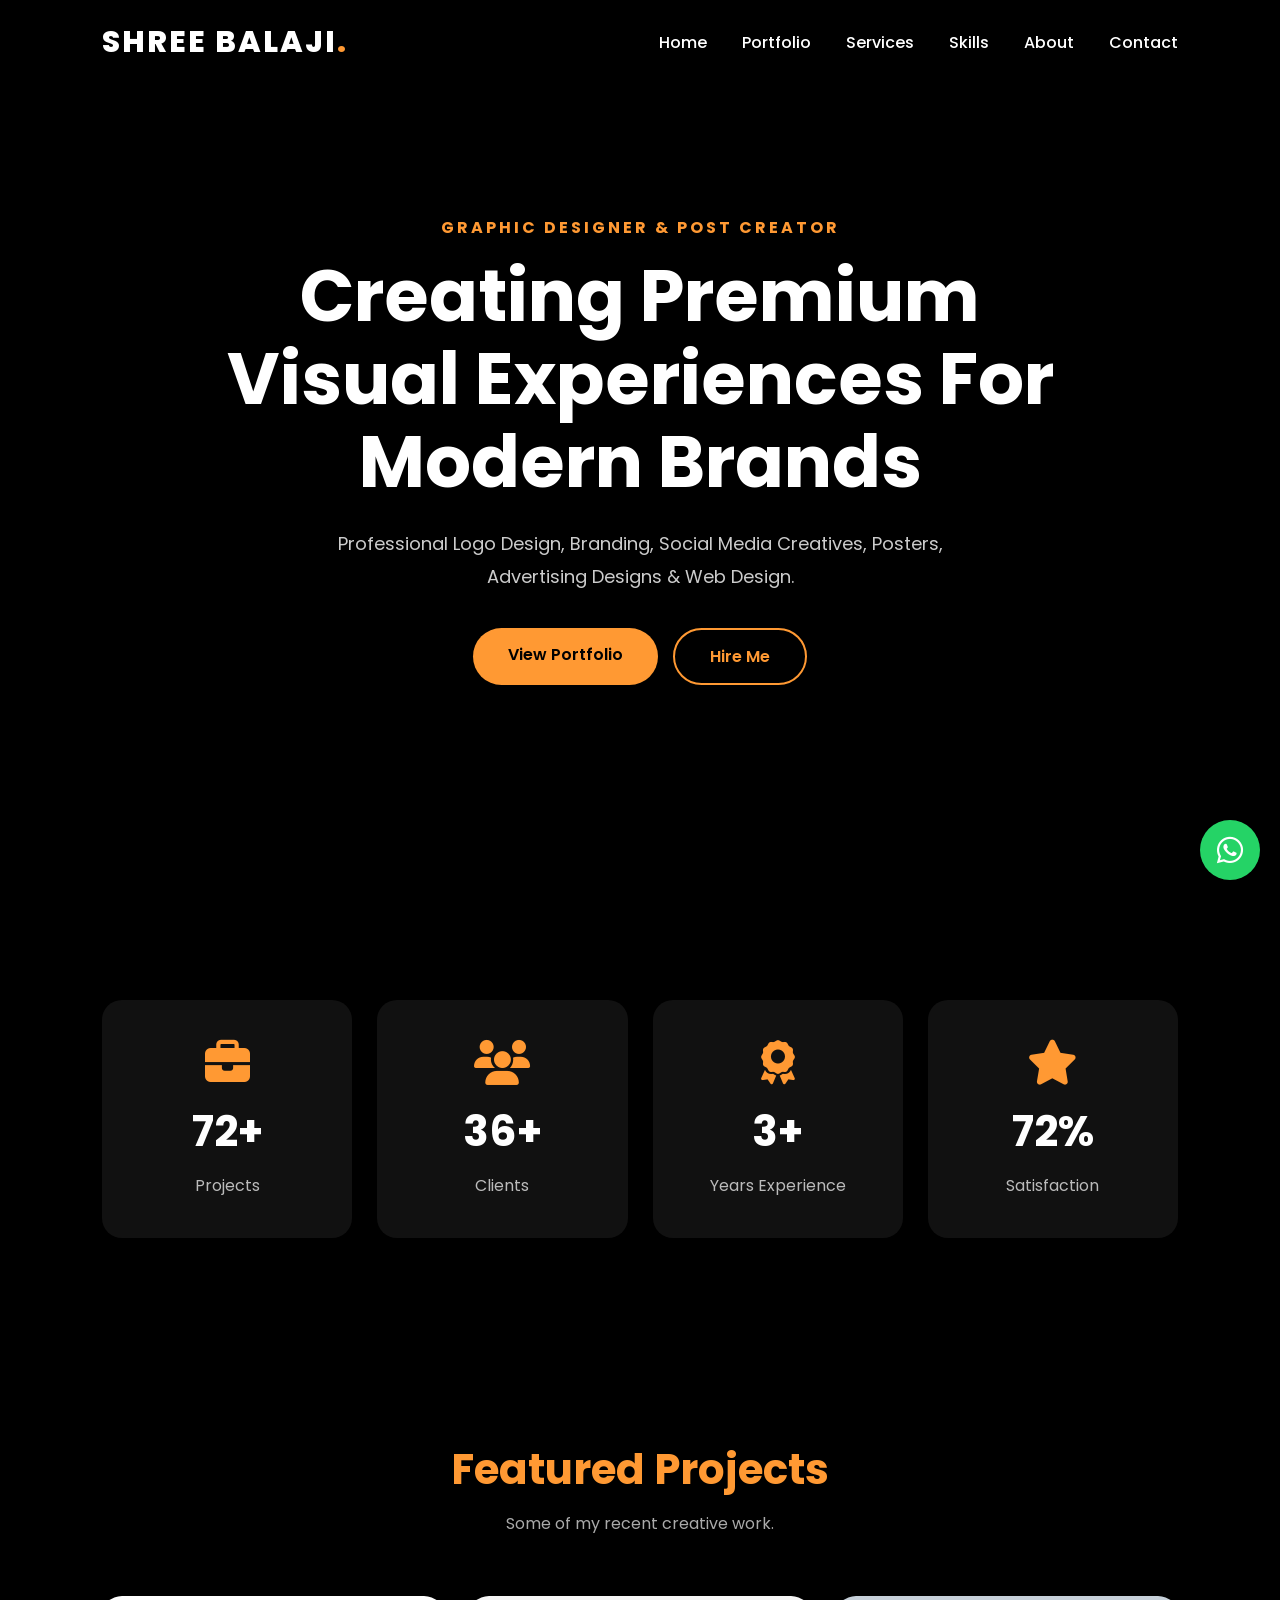
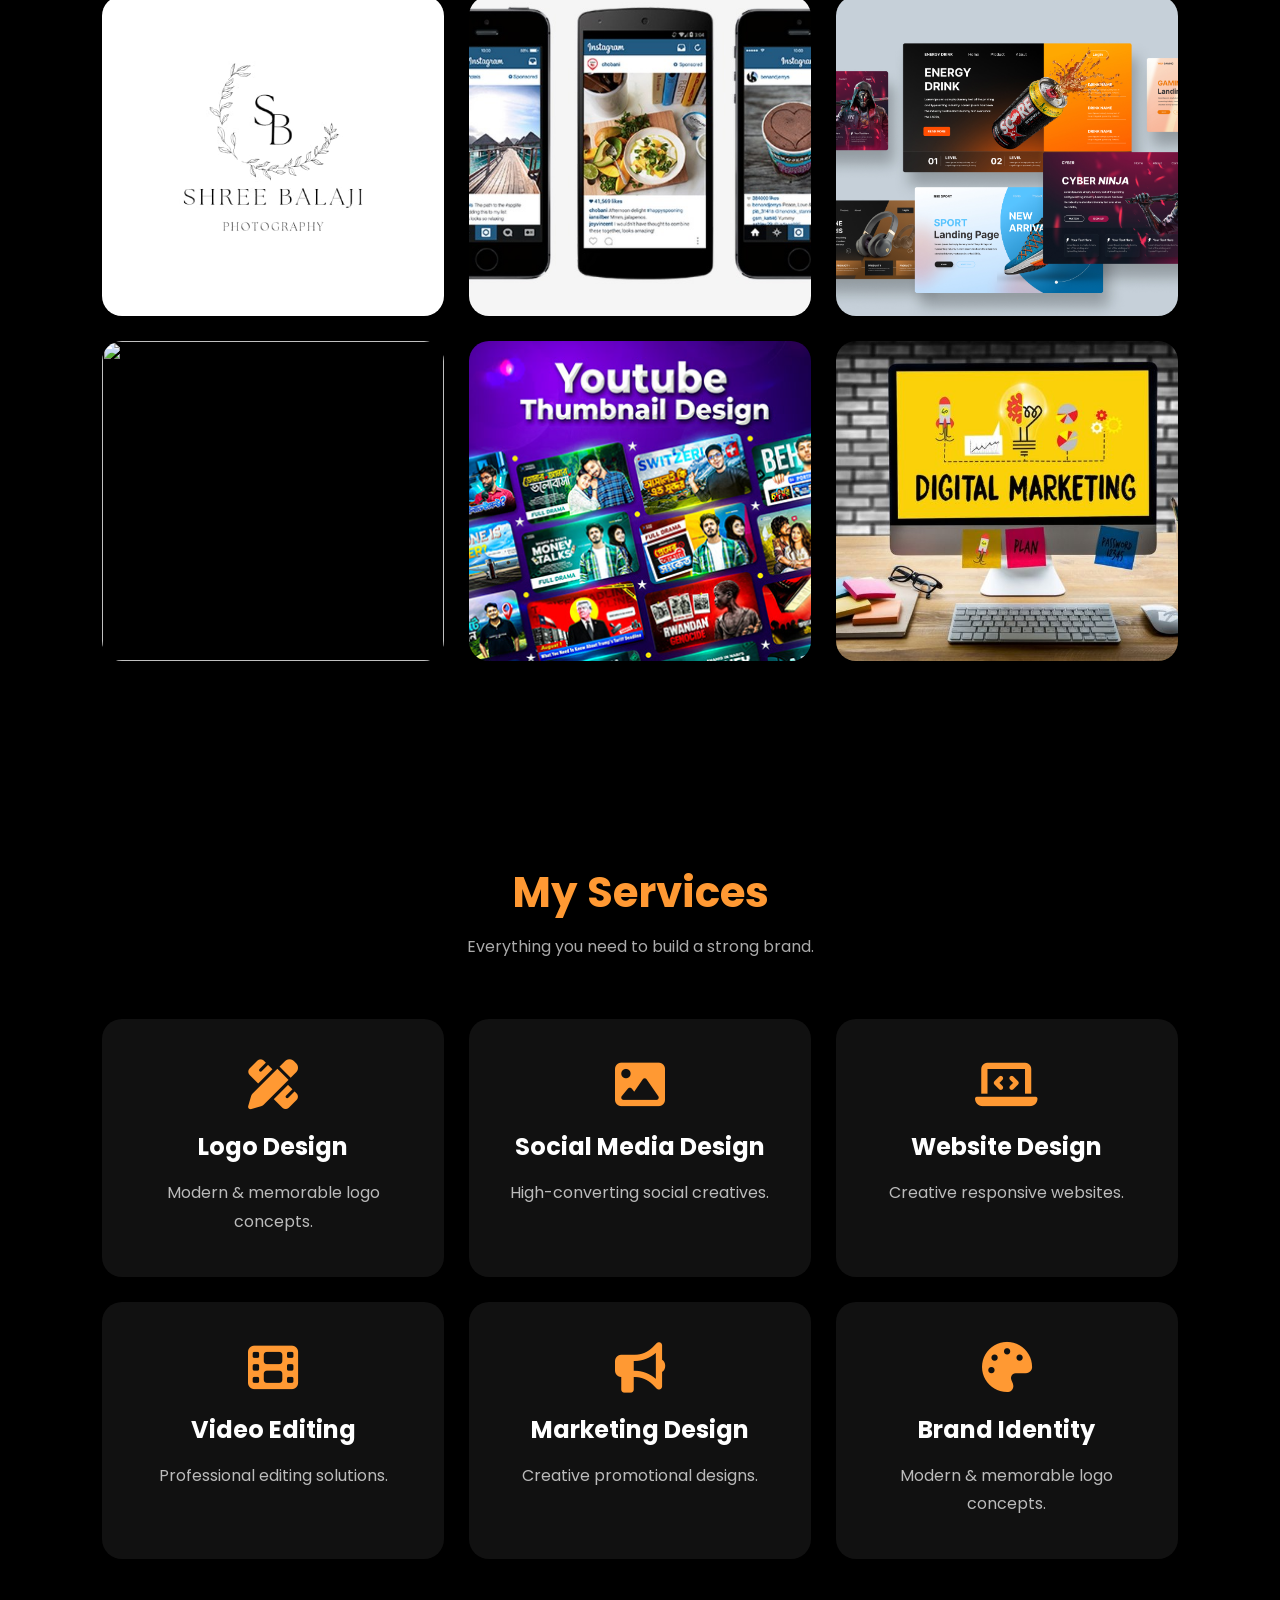
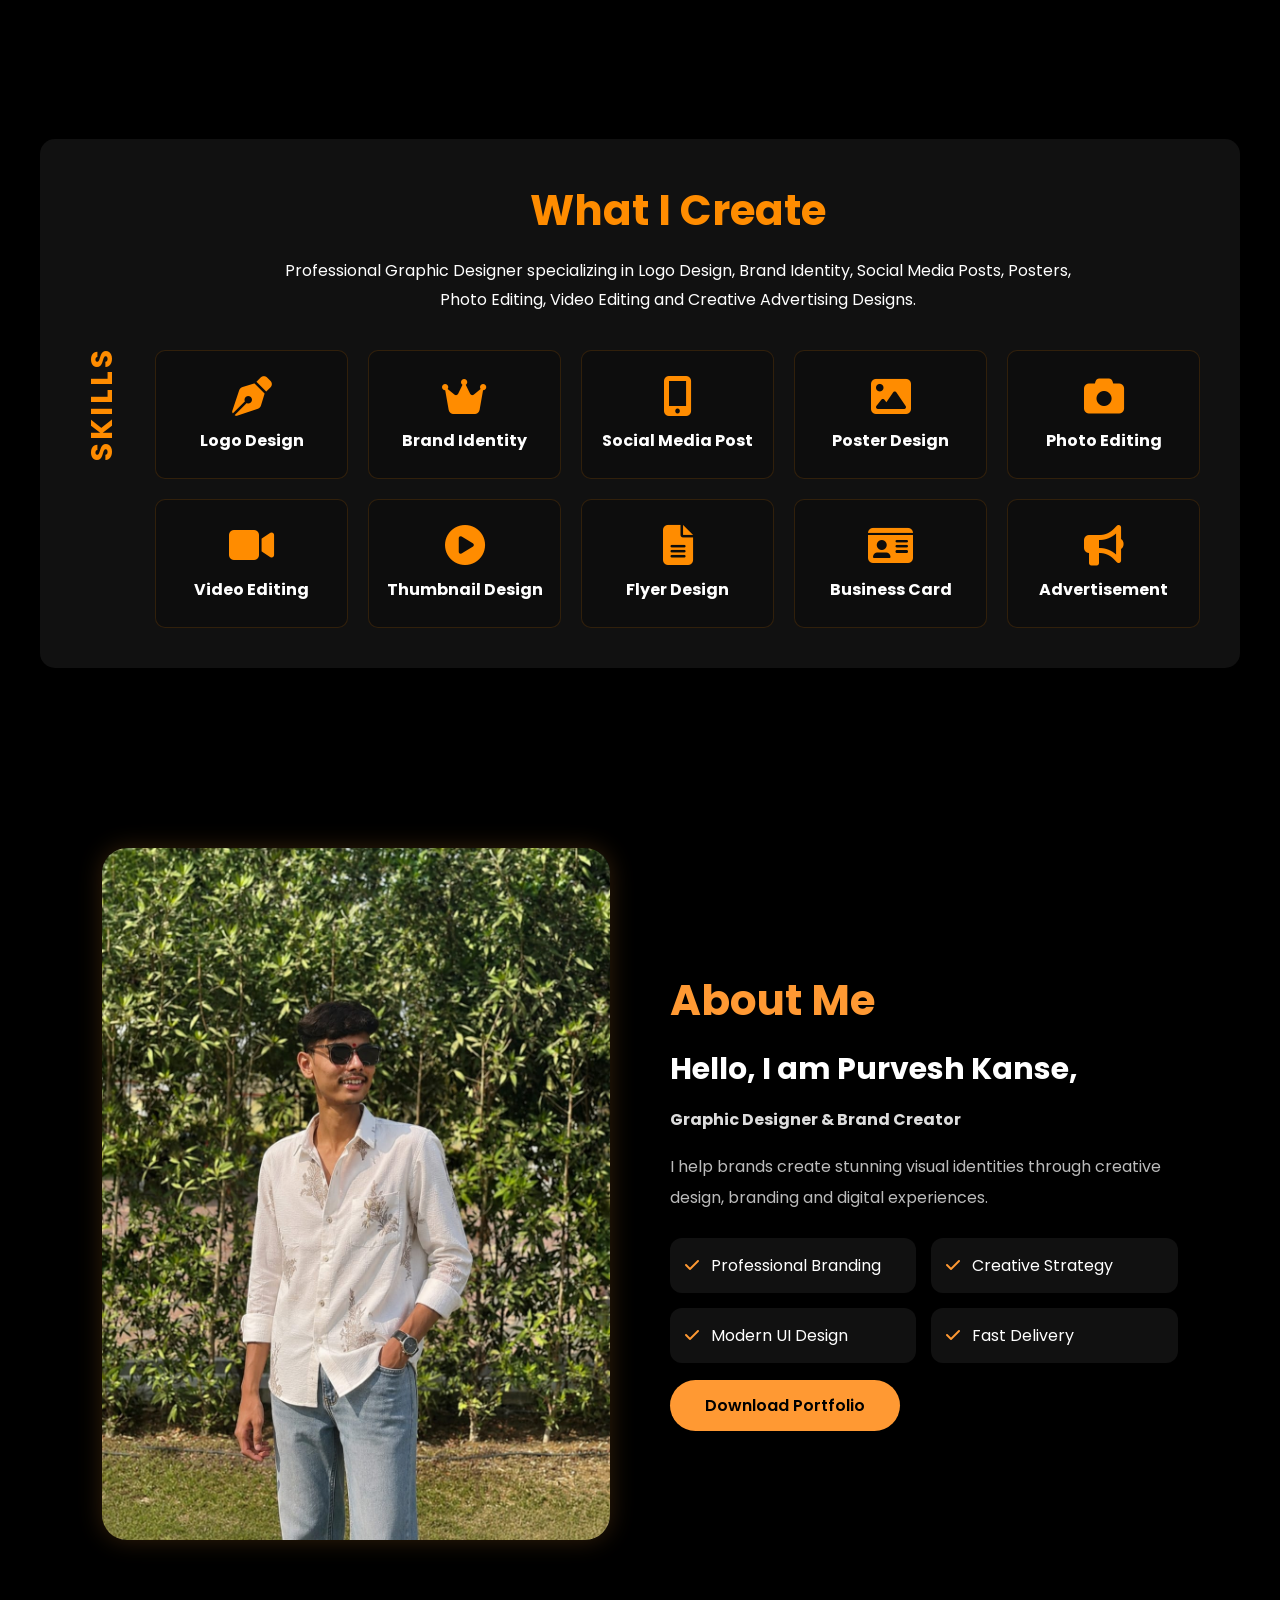
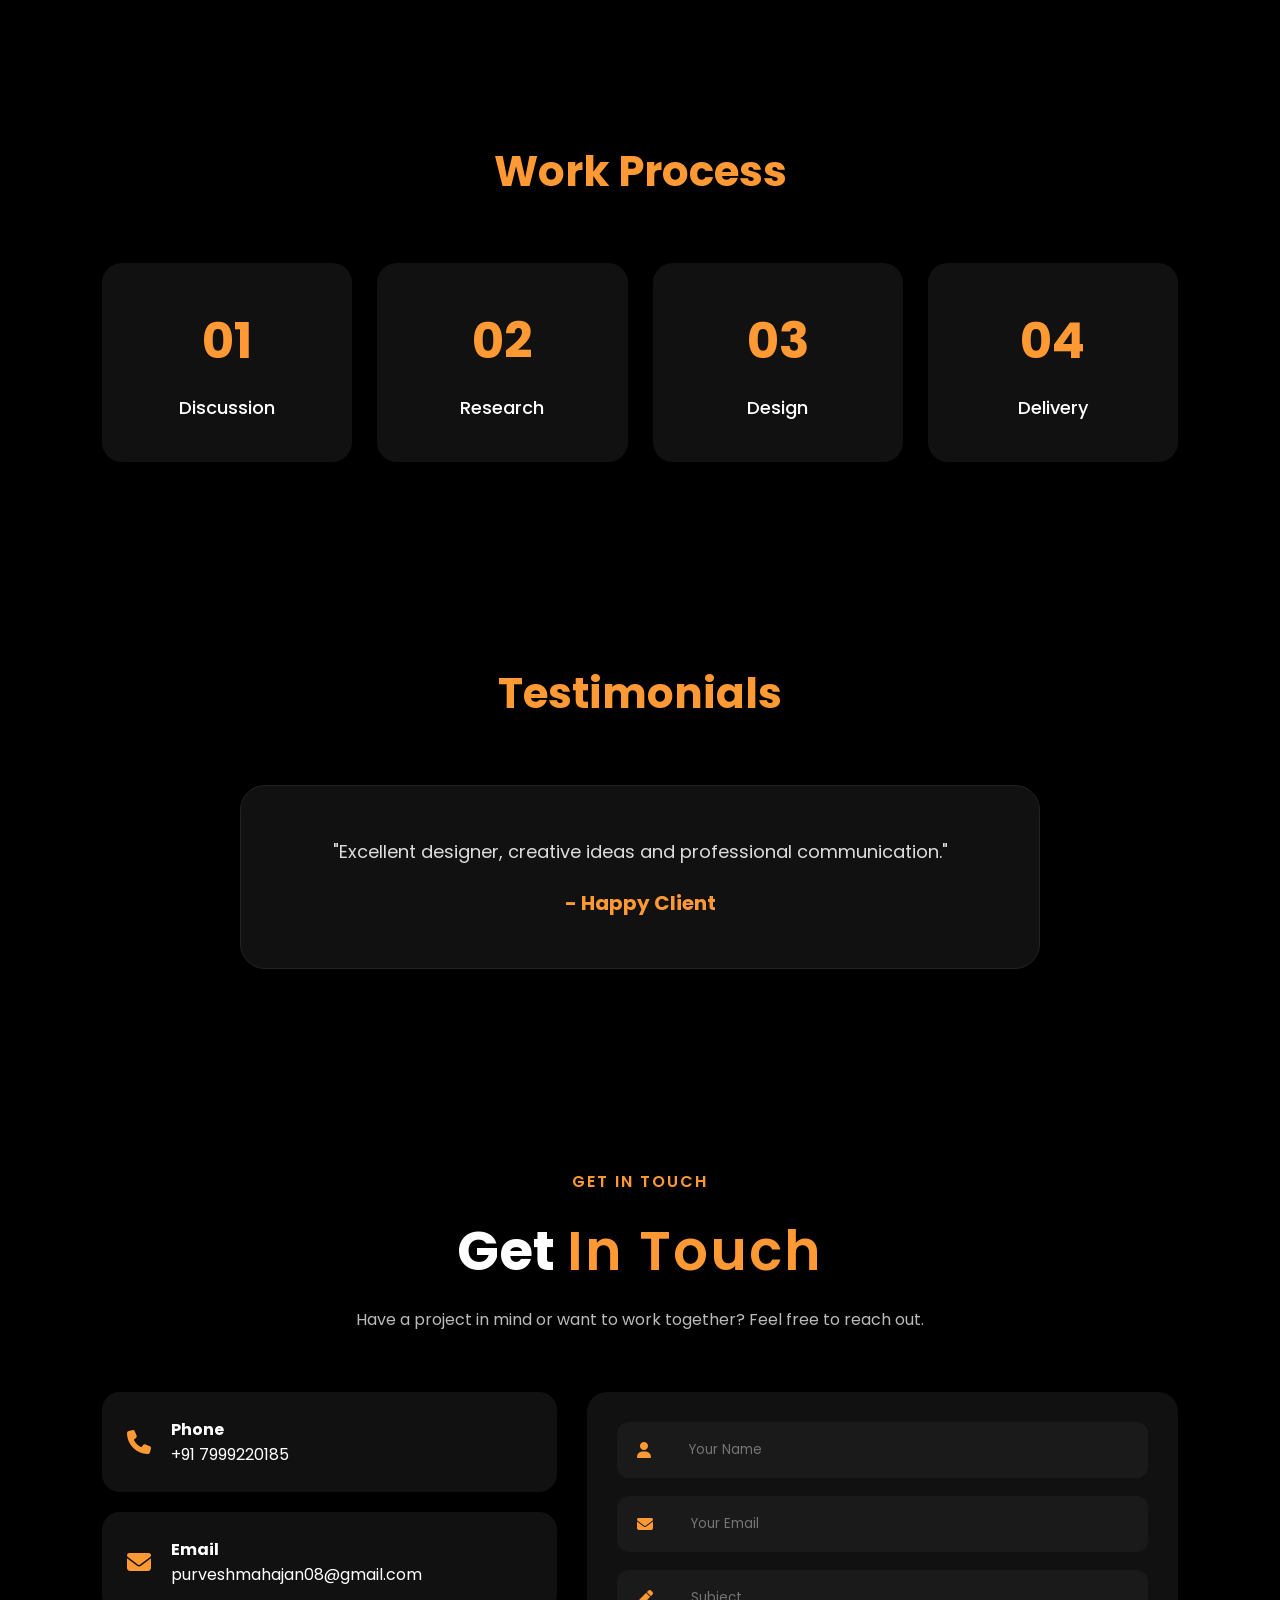
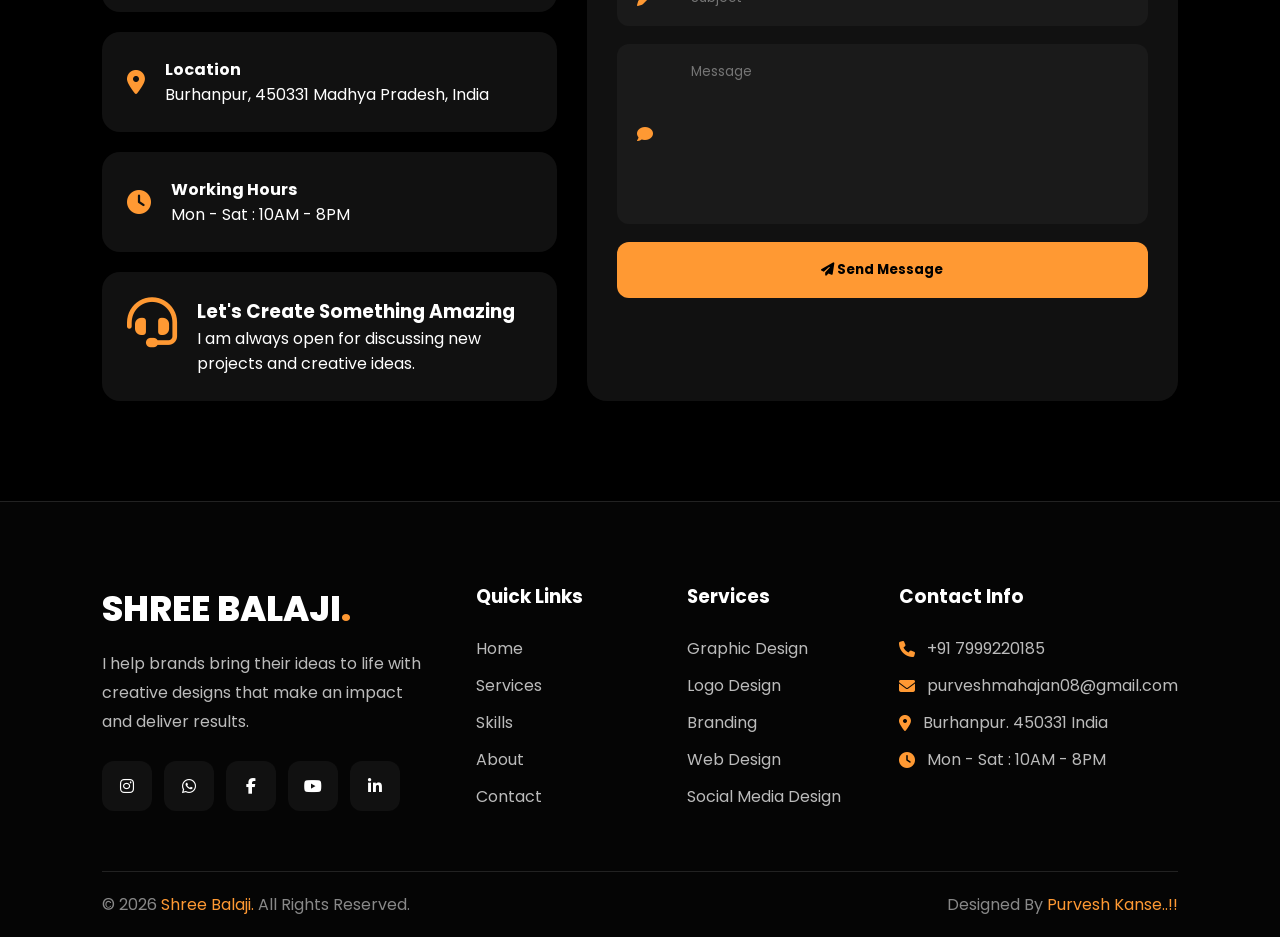
==== index.html @ 6980012c "Add files via upload" ====
<!DOCTYPE html>
<html lang="en">

<head>
<meta charset="UTF-8">
<meta name="viewport" content="width=device-width, initial-scale=1.0">

<title>Purvesh Kanse | Shree Balaji Design</title>

<link rel="stylesheet" href="style.css">


<link rel="stylesheet"
href="https://cdnjs.cloudflare.com/ajax/libs/font-awesome/6.5.1/css/all.min.css">
</head>

<body>

<!-- ================= NAVBAR ================= -->

<header>

<nav class="navbar">

<div class="logo">
SHREE BALAJI<span>.</span>
</div>

<ul class="nav-links">

<li><a href="#home">Home</a></li>
<li><a href="#portfolio">Portfolio</a></li>
<li><a href="#services">Services</a></li>
<li><a href="#skills">Skills</a></li>
<li><a href="#about">About</a></li>
<li><a href="#contact">Contact</a></li>

</ul>

<div class="menu-btn">
<i class="fas fa-bars"></i>
</div>

</nav>

</header>

<!-- ================= HERO ================= -->

<section class="hero" id="home">

<div class="hero-content">

<h4>GRAPHIC DESIGNER & POST CREATOR</h4>

<h1>
Creating Premium Visual Experiences For Modern Brands
</h1>

<p>
Professional Logo Design, Branding,
Social Media Creatives, Posters,
Advertising Designs & Web Design.
</p>

<div class="hero-btns">

<a href="#portfolio" class="btn">
View Portfolio
</a>

<a href="#contact" class="btn-outline">
Hire Me
</a>

</div>

</div>

</section>

<!-- ================= STATS ================= -->

<section class="stats">

<div class="stat-box">
<i class="fas fa-briefcase"></i>
<h2>100+</h2>
<p>Projects</p>
</div>

<div class="stat-box">
<i class="fas fa-users"></i>
<h2>50+</h2>
<p>Clients</p>
</div>

<div class="stat-box">
<i class="fas fa-award"></i>
<h2>3+</h2>
<p>Years Experience</p>
</div>

<div class="stat-box">
<i class="fas fa-star"></i>
<h2>99%</h2>
<p>Satisfaction</p>
</div>

</section>

<!-- ================= PORTFOLIO ================= -->

<section class="portfolio" id="portfolio">

<div class="section-title">
<h2>Featured Projects</h2>
<p>Some of my recent creative work.</p>
</div>

<div class="portfolio-grid">

<div class="project-card">
<img src="images/logo.jpg" alt="">
<div class="overlay">
<h3>Brand Identity</h3>
<p>Logo & Branding</p>
</div>
</div>

<div class="project-card">
<img src="images/instagram.jpg" alt="">
<div class="overlay">
<h3>Social Media</h3>
<p>Instagram Campaign</p>
</div>
</div>

<div class="project-card">
<img src="images/web.png" alt="">
<div class="overlay">
<h3>Website Design</h3>
<p>Modern Landing Page</p>
</div>
</div>

<div class="project-card">
<img src="images/Photo.jpg" alt="">
<div class="overlay">
<h3>Poster Design</h3>
<p>Advertising Creative</p>
</div>
</div>

<div class="project-card">
<img src="images/Thumbnail.jpg" alt="">
<div class="overlay">
<h3>YouTube Branding</h3>
<p>Thumbnail Design</p>
</div>
</div>

<div class="project-card">
<img src="images/Marketing.jpeg" alt="">
<div class="overlay">
<h3>Marketing Design</h3>
<p>Business Promotion</p>
</div>
</div>

</div>

</section>

<!-- ================= SERVICES ================= -->

<section class="services" id="services">

<div class="section-title">
<h2>My Services</h2>
<p>Everything you need to build a strong brand.</p>
</div>

<div class="service-grid">

    <div class="service-card" onclick="openGallery('logo')">
        <i class="fas fa-pencil-ruler"></i>
        <h3>Logo Design</h3>
        <p>Modern & memorable logo concepts.</p>
    </div>
    
    <div class="service-card" onclick="openGallery('social')">
        <i class="fas fa-image"></i>
        <h3>Social Media Design</h3>
        <p>High-converting social creatives.</p>
    </div>
    
    <div class="service-card" onclick="openGallery('website')">
        <i class="fas fa-laptop-code"></i>
        <h3>Website Design</h3>
        <p>Creative responsive websites.</p>
    </div>
    
    <div class="service-card" onclick="openGallery('video')">
        <i class="fas fa-film"></i>
        <h3>Video Editing</h3>
        <p>Professional editing solutions.</p>
    </div>
    
    <div class="service-card" onclick="openGallery('marketing')">
        <i class="fas fa-bullhorn"></i>
        <h3>Marketing Design</h3>
        <p>Creative promotional designs.</p>
    </div>

    <div class="service-card" onclick="openGallery('brand')">
        <i class="fas fa-palette"></i>
        <h3>Brand Identity</h3>
        <p>Modern & memorable logo concepts.</p>
    </div>
</div>

</section>

<!-- ================= SKILLS ================= -->

<section id="skills" class="skills">

    <div class="skills-container">

        <div class="skills-title">
            <span>SKILLS</span>
        </div>

        <div class="skills-content">

            <h2>What I Create</h2>

            <p>
                Professional Graphic Designer specializing in Logo Design,
                Brand Identity, Social Media Posts, Posters, Photo Editing,
                Video Editing and Creative Advertising Designs.
            </p>

            <div class="skills-grid">

                <div class="skill-card">
                    <i class="fas fa-pen-nib"></i>
                    <h3>Logo Design</h3>
                </div>

                <div class="skill-card">
                    <i class="fas fa-crown"></i>
                    <h3>Brand Identity</h3>
                </div>

                <div class="skill-card">
                    <i class="fas fa-mobile-alt"></i>
                    <h3>Social Media Post</h3>
                </div>

                <div class="skill-card">
                    <i class="fas fa-image"></i>
                    <h3>Poster Design</h3>
                </div>

                <div class="skill-card">
                    <i class="fas fa-camera"></i>
                    <h3>Photo Editing</h3>
                </div>

                <div class="skill-card">
                    <i class="fas fa-video"></i>
                    <h3>Video Editing</h3>
                </div>

                <div class="skill-card">
                    <i class="fas fa-play-circle"></i>
                    <h3>Thumbnail Design</h3>
                </div>

                <div class="skill-card">
                    <i class="fas fa-file-alt"></i>
                    <h3>Flyer Design</h3>
                </div>

                <div class="skill-card">
                    <i class="fas fa-id-card"></i>
                    <h3>Business Card</h3>
                </div>

                <div class="skill-card">
                    <i class="fas fa-bullhorn"></i>
                    <h3>Advertisement</h3>
                </div>

            </div>

        </div>

    </div>  

</section>

<!-- ================= ABOUT ================= -->

<section class="about" id="about">

<div class="about-container">

<div class="about-image">

<img src="images/pic.jpg" alt="">

</div>

<div class="about-content">

<h2>About Me</h2>

<h3>Hello, I am Purvesh Kanse,</h3>

<h4>Graphic Designer & Brand Creator</h4>

<p>
I help brands create stunning visual
identities through creative design,
branding and digital experiences.
</p>

<div class="about-features">

<div>
<i class="fas fa-check"></i>
Professional Branding
</div>

<div>
<i class="fas fa-check"></i>
Creative Strategy
</div>

<div>
<i class="fas fa-check"></i>
Modern UI Design
</div>

<div>
<i class="fas fa-check"></i>
Fast Delivery
</div>

</div>

<a href="#" class="btn">
Download Portfolio
</a>

</div>

</div>

</section>

<!-- ================= PROCESS ================= -->

<section class="process">

<div class="section-title">
<h2>Work Process</h2>
</div>

<div class="process-grid">

<div class="process-box">
<h3>01</h3>
<p>Discussion</p>
</div>

<div class="process-box">
<h3>02</h3>
<p>Research</p>
</div>

<div class="process-box">
<h3>03</h3>
<p>Design</p>
</div>

<div class="process-box">
<h3>04</h3>
<p>Delivery</p>
</div>

</div>

</section>

<!-- ================= TESTIMONIALS ================= -->

<section class="testimonials">

<div class="section-title">
<h2>Testimonials</h2>
</div>

<div class="testimonial-card">

<p>
"Excellent designer, creative ideas
and professional communication."
</p>

<h4>- Happy Client</h4>

</div>

</section>

<!-- ================= CONTACT ================= -->

<section class="contact-section" id="contact">

    <div class="contact-heading">

        <span>GET IN TOUCH</span>

        <h2>Get <span>In Touch</span></h2>

        <p>
            Have a project in mind or want to work together?
            Feel free to reach out.
        </p>

    </div>

    <div class="contact-wrapper">

        <!-- Left -->

        <div class="contact-info">

            <div class="contact-card">
                <i class="fas fa-phone"></i>

                <div>
                    <h4>Phone</h4>
                    <p>+91 7999220185</p>
                </div>

            </div>

            <div class="contact-card">
                <i class="fas fa-envelope"></i>

                <div>
                    <h4>Email</h4>
                    <p>purveshmahajan08@gmail.com</p>
                </div>

            </div>

            <div class="contact-card">
                <i class="fas fa-location-dot"></i>

                <div>
                    <h4>Location</h4>
                    <p>Burhanpur, 450331 Madhya Pradesh, India</p>
                </div>

            </div>

            <div class="contact-card">
                <i class="fas fa-clock"></i>

                <div>
                    <h4>Working Hours</h4>
                    <p>Mon - Sat : 10AM - 8PM</p>
                </div>

            </div>

            <div class="contact-extra">

                <i class="fas fa-headset"></i>

                <div>

                    <h3>Let's Create Something Amazing</h3>

                    <p>
                        I am always open for discussing new
                        projects and creative ideas.
                    </p>

                </div>

            </div>

        </div>

        <!-- Right -->

        <div class="contact-form">

            <form id="contact-form">

                <div class="input-box">
                    <i class="fas fa-user"></i>
                    <input type="text" name="name" placeholder="Your Name" required>
                </div>

                <div class="input-box">
                    <i class="fas fa-envelope"></i>
                    <input type="email" name="email" placeholder="Your Email" required>
                </div>

                <div class="input-box">
                    <i class="fas fa-pen"></i>
                    <input type="text" name="subject" placeholder="Subject" required>
                </div>

                <div class="input-box textarea">
                    <i class="fas fa-comment"></i>
                    <textarea name="message" placeholder="Message" required></textarea>
                </div>

                <button type="submit">
                    <i class="fas fa-paper-plane"></i>
                    Send Message
                </button>

            </form>

        </div>

    </div>

</section>

<!-- ================= FOOTER ================= -->

<footer class="footer">

    <div class="footer-container">
    
    <!-- Column 1 -->
    
    <div class="footer-box">
    
    <h2 class="footer-logo">
    SHREE BALAJI<span>.</span>
    </h2>
    
    <p>
    I help brands bring their ideas to life
    with creative designs that make an impact
    and deliver results.
    </p>
    
    <div class="social-icons">
    
    <a href="https://instagram.com/purvesh.kanse_" target="_blank"><i class="fab fa-instagram"></i></a>

    <a href="https://wa.me/917999220185" target="_blank"><i class="fab fa-whatsapp"></i></a>

    <a href="https://facebook.com/purvesh.kanse_" target="_blank"><i class="fab fa-facebook-f"></i></a>

    <a href="https://youtube.com/@gaming_zone_7999" target="_blank"><i class="fab fa-youtube"></i></a>

    <a href="https://linkedin.com/in/YOUR_USERNAME" target="_blank"><i class="fab fa-linkedin-in"></i></a>

    </div>
    
    </div>
    
    <!-- Column 2 -->
    
    <div class="footer-box">
    
    <h3>Quick Links</h3>
    
    <ul>
    
    <li><a href="#home">Home</a></li>
    
    <li><a href="#services">Services</a></li>
    
    <li><a href="#skills">Skills</a></li>
    
    <li><a href="#about">About</a></li>
    
    <li><a href="#contact">Contact</a></li>
    
    </ul>
    
    </div>
    
    <!-- Column 3 -->
    
    <div class="footer-box">
    
    <h3>Services</h3>
    
    <ul>
    
    <li><a href="#">Graphic Design</a></li>
    
    <li><a href="#">Logo Design</a></li>
    
    <li><a href="#">Branding</a></li>
 
    <li><a href="#">Web Design</a></li>

    <li><a href="#">Social Media Design</a></li>
    
    </ul>
    
    </div>
    
    <!-- Column 4 -->
    
    <div class="footer-box">
    
    <h3>Contact Info</h3>
    
    <ul class="contact-list">
    
    <li>
    <i class="fas fa-phone"></i>
    <span>+91 7999220185</span>
    </li>
    
    <li>
    <i class="fas fa-envelope"></i>
    <span>purveshmahajan08@gmail.com</span>
    </li>
    
    <li>
    <i class="fas fa-location-dot"></i>
    <span>Burhanpur. 450331 India</span>
    </li>
    
    <li>
    <i class="fas fa-clock"></i>
    <span>Mon - Sat : 10AM - 8PM</span>
    </li>
    
    </ul>
    
    </div>
    
    </div>
    
    <div class="footer-bottom">
    
    <p>
    © 2026 <span>Shree Balaji.</span> All Rights Reserved.
    </p>
    
    <p>
    Designed By <span>Purvesh Kanse..!!</span>
    </p>
    
    </div>
    
    </footer>

<!-- Modal HTML -->

    <div id="galleryModal" class="gallery-modal">
        <span class="close-btn" onclick="closeGallery()">&times;</span>
    
        <img id="galleryImage" src="" alt="">
    
        <button class="prev-btn" onclick="prevImage()">❮</button>
        <button class="next-btn" onclick="nextImage()">❯</button>
    </div>

<!-- WhatsApp -->

<a href="https://wa.me/917999220185?text=Hello%20Purvesh,%20I%20need%20a%20graphic%20design%20service." target="_blank" class="whatsapp">
<i class="fab fa-whatsapp"></i>
</a>

<script src="https://cdn.jsdelivr.net/npm/@emailjs/browser@4/dist/email.min.js"></script>

<script>
(function () {
    emailjs.init({
        publicKey: "d7-pGLh_xpLId5vnf",
    });
})();

document.getElementById("contact-form").addEventListener("submit", function (e) {

    e.preventDefault();

    emailjs.sendForm(
        "service_6bmrgvh",
        "template_gvwdcpa",
        this
    )
    .then(function () {

        alert("Message Sent Successfully!");
        document.getElementById("contact-form").reset();

    })
    .catch(function (error) {

        alert("Failed to send message!");
        console.log(error);

    });

});
</script>

<script src="script.js"></script>

</body>
</html>
---- style.css ----
/* =========================
   GOOGLE FONT
========================= */

@import url('https://fonts.googleapis.com/css2?family=Poppins:wght@300;400;500;600;700;800&display=swap');

/* =========================
   RESET
========================= */

*{
    margin:0;
    padding:0;
    box-sizing:border-box;
    font-family:'Poppins',sans-serif;
}

html{
    scroll-behavior:smooth;
}

body{
    background:#000;
    color:#fff;
    overflow-x:hidden;
    width:100%;
}

img{
    width:100%;
    display:block;
}

a{
    text-decoration:none;
}

ul{
    list-style:none;
}

section{
    padding:100px 8%;
}

.section-title{
    text-align:center;
    margin-bottom:60px;
}

.section-title h2{
    font-size:42px;
    color:#ff9933;
    margin-bottom:10px;
}

.section-title p{
    color:#aaa;
}

/* =========================
   NAVBAR
========================= */

.navbar{
    position:fixed;
    top:0;
    left:0;
    width:100%;
    padding:20px 8%;
    display:flex;
    justify-content:space-between;
    align-items:center;
    background:rgba(0,0,0,.9);
    backdrop-filter:blur(10px);
    z-index:1000;
}

.logo{
    font-size:30px;
    font-weight:800;
    color:#fff;
    letter-spacing:2px;
}

.logo span{
    color:#ff9933;
}

.nav-links{
    display:flex;
    gap:35px;
}

.nav-links a{
    color:#fff;
    font-weight:500;
    transition:.3s;
}

.nav-links a:hover{
    color:#ff9933;
}

.menu-btn{
    display:none;
    font-size:28px;
    cursor:pointer;
    color:#fff;
}

/* =========================
   HERO
========================= */

.hero{
    min-height:100vh;
    display:flex;
    justify-content:center;
    align-items:center;
    text-align:center;
    padding:120px 20px;

    background:
    linear-gradient(
    rgba(0,0,0,.75),
    rgba(0,0,0,.75)),
    url("https://images.unsplash.com/photo-1492691527719-9d1e07e534b4?w=1600");

    background-size:cover;
    background-position:center;
}

.hero-content{
    max-width:900px;
    width:100%;
}

.hero-content h4{
    color:#ff9933;
    letter-spacing:3px;
    margin-bottom:15px;
}

.hero-content h1{
    font-size:72px;
    line-height:1.15;
    margin-bottom:25px;
}

.hero-content p{
    max-width:700px;
    margin:auto;
    color:#ccc;
    line-height:1.8;
    font-size:18px;
}

.hero-btns{
    margin-top:35px;
    display:flex;
    justify-content:center;
    gap:15px;
    flex-wrap:wrap;
}

.btn{
    background:#ff9933;
    color:#000;
    padding:14px 35px;
    border-radius:50px;
    font-weight:600;
    transition:.3s;
}

.btn:hover{
    transform:translateY(-5px);
}

.btn-outline{
    border:2px solid #ff9933;
    color:#ff9933;
    padding:14px 35px;
    border-radius:50px;
    font-weight:600;
    transition:.3s;
}

.btn-outline:hover{
    background:#ff9933;
    color:#000;
}

/* =========================
   STATS
========================= */

.stats{
    display:grid;
    grid-template-columns:
    repeat(auto-fit,minmax(220px,1fr));
    gap:25px;
}

.stat-box{
    background:#111;
    padding:40px 20px;
    text-align:center;
    border-radius:20px;
    transition:.4s;
}

.stat-box:hover{
    transform:translateY(-10px);
    border:1px solid #ff9933;
}

.stat-box i{
    font-size:45px;
    color:#ff9933;
    margin-bottom:15px;
}

.stat-box h2{
    font-size:42px;
    margin-bottom:10px;
}

.stat-box p{
    color:#bbb;
}

/* =========================
   MOBILE
========================= */

@media(max-width:900px){

    .menu-btn{
        display:block;
    }

    .nav-links{
        position:absolute;
        top:80px;
        left:-100%;
        width:100%;
        background:#111;
        flex-direction:column;
        text-align:center;
        padding:30px 0;
        gap:20px;
        transition:.4s;
    }

    .nav-links.active{
        left:0;
    }

    .hero-content h1{
        font-size:48px;
    }
}

@media(max-width:768px){

    section{
        padding:70px 20px;
    }

    .hero{
        padding:120px 20px 80px;
    }

    .hero-content h1{
        font-size:34px;
        line-height:1.3;
    }

    .hero-content p{
        font-size:15px;
    }

    .hero-btns{
        flex-direction:column;
        align-items:center;
    }

    .hero-btns a{
        width:100%;
        max-width:280px;
        text-align:center;
    }
}

/* =========================
   PORTFOLIO
========================= */

.portfolio-grid{
    display:grid;
    grid-template-columns:
    repeat(auto-fit,minmax(320px,1fr));
    gap:25px;
}

.project-card{
    position:relative;
    overflow:hidden;
    border-radius:20px;
    cursor:pointer;
}

.project-card img{
    height:320px;
    object-fit:cover;
    transition:.5s;
}

.project-card:hover img{
    transform:scale(1.1);
}

.overlay{
    position:absolute;
    inset:0;
    background:rgba(0,0,0,.75);
    display:flex;
    flex-direction:column;
    justify-content:center;
    align-items:center;
    opacity:0;
    transition:.4s;
}

.project-card:hover .overlay{
    opacity:1;
}

.overlay h3{
    color:#ff9933;
    margin-bottom:10px;
    font-size:24px;
}

.overlay p{
    color:#fff;
}

/* =========================
   SERVICES
========================= */

.service-grid{
    display:grid;
    grid-template-columns:
    repeat(auto-fit,minmax(280px,1fr));
    gap:25px;
}

.service-card{
    background:#111;
    padding:40px 25px;
    border-radius:20px;
    text-align:center;
    transition:.4s;
}

.service-card:hover{
    transform:translateY(-10px);
    border:1px solid #ff9933;
}

.service-card i{
    font-size:50px;
    color:#ff9933;
    margin-bottom:20px;
}

.service-card h3{
    font-size:24px;
    margin-bottom:15px;
}

.service-card p{
    color:#bbb;
    line-height:1.8;
}

/* ==========================
   SKILLS SECTION
========================== */

.skills{
    background:#000;
    padding:80px 15px;
}

.skills-container{
    max-width:1200px;
    margin:auto;
    background:#111;
    padding:40px;
    border-radius:15px;
    display:flex;
    gap:30px;
    box-shadow:0 10px 30px rgba(0,0,0,0.5);
}

.skills-title{
    writing-mode:vertical-rl;
    transform:rotate(180deg);
    display:flex;
    justify-content:center;
}

.skills-title span{
    color:#ff8c00;
    font-size:30px;
    font-weight:700;
    letter-spacing:3px;
}

.skills-content{
    flex:1;
}

.skills-content h2{
    color:#ff8c00;
    text-align:center;
    font-size:42px;
    margin-bottom:15px;
}

.skills-content p{
    color:#fff;
    text-align:center;
    max-width:800px;
    margin:0 auto 35px;
    line-height:1.8;
}

.skills-grid{
    display:grid;
    grid-template-columns:repeat(5,1fr);
    gap:20px;
}

.skill-card{
    background:#0d0d0d;
    padding:25px 15px;
    border-radius:10px;
    text-align:center;
    transition:0.4s;
    border:1px solid rgba(255,140,0,0.15);
}

.skill-card i{
    font-size:40px;
    color:#ff8c00;
    margin-bottom:12px;
}

.skill-card h3{
    color:#fff;
    font-size:16px;
}

.skill-card:hover{
    transform:translateY(-8px);
    border-color:#ff8c00;
    box-shadow:0 0 20px rgba(255,140,0,0.4);
}

/* ==========================
   TABLET
========================== */

@media (max-width: 992px){

    .skills-grid{
        grid-template-columns:repeat(3,1fr);
    }

    .skills-content h2{
        font-size:36px;
    }
}

/* ==========================
   MOBILE
========================== */

@media (max-width: 768px){

    .skills-container{
        flex-direction:column;
        padding:25px 15px;
    }

    .skills-title{
        writing-mode:horizontal-tb;
        transform:none;
        margin-bottom:15px;
    }

    .skills-title span{
        font-size:24px;
    }

    .skills-content h2{
        font-size:30px;
    }

    .skills-content p{
        font-size:14px;
        line-height:1.6;
    }

    .skills-grid{
        grid-template-columns:repeat(2,1fr);
        gap:15px;
    }

    .skill-card{
        padding:20px 10px;
    }

    .skill-card i{
        font-size:35px;
    }

    .skill-card h3{
        font-size:14px;
    }
}

/* ==========================
   SMALL MOBILE
========================== */

@media (max-width: 480px){

    .skills{
        padding:60px 10px;
    }

    .skills-grid{
        grid-template-columns:repeat(2,1fr);
    }

    .skills-content h2{
        font-size:26px;
    }

    .skill-card{
        padding:18px 8px;
    }

    .skill-card i{
        font-size:30px;
    }

    .skill-card h3{
        font-size:13px;
    }
}

/* =========================
   ABOUT
========================= */

.about-container{
    display:grid;
    grid-template-columns:1fr 1fr;
    gap:60px;
    align-items:center;
}

.about-image img{
    border-radius:25px;
    box-shadow:
    0 0 25px rgba(255,153,51,.2);
}

.about-content h2{
    color:#ff9933;
    font-size:42px;
    margin-bottom:15px;
}

.about-content h3{
    font-size:30px;
    margin-bottom:15px;
}

.about-content h4{
    color:#ddd;
    margin-bottom:20px;
}

.about-content p{
    color:#bbb;
    line-height:1.9;
    margin-bottom:25px;
}

.about-features{
    display:grid;
    grid-template-columns:
    repeat(2,1fr);
    gap:15px;
    margin-bottom:30px;
}

.about-features div{
    background:#111;
    padding:15px;
    border-radius:12px;
}

.about-features i{
    color:#ff9933;
    margin-right:8px;
}

/* =========================
   WORK PROCESS
========================= */

.process-grid{
    display:grid;
    grid-template-columns:repeat(auto-fit,minmax(220px,1fr));
    gap:25px;
}

.process-box{
    background:#111;
    padding:40px 20px;
    border-radius:20px;
    text-align:center;
    transition:.4s;
    border:1px solid transparent;
}

.process-box:hover{
    transform:translateY(-10px);
    border:1px solid #ff9933;
}

.process-box h3{
    font-size:50px;
    color:#ff9933;
    margin-bottom:15px;
}

.process-box p{
    color:#fff;
    font-size:18px;
    font-weight:500;
}

/* =========================
   TESTIMONIALS
========================= */

.testimonial-card{
    max-width:800px;
    margin:auto;
    background:#111;
    padding:50px;
    border-radius:25px;
    text-align:center;
    border:1px solid #222;
}

.testimonial-card p{
    font-size:18px;
    color:#ddd;
    line-height:1.8;
}

.testimonial-card h4{
    margin-top:20px;
    color:#ff9933;
    font-size:20px;
}

/* =========================
   MOBILE
========================= */

@media(max-width:768px){

    .portfolio-grid{
        grid-template-columns:1fr;
    }

    .project-card img{
        height:250px;
    }

    .service-grid{
        grid-template-columns:1fr;
    }

    .about-container{
        grid-template-columns:1fr;
        gap:30px;
    }

    .about-content h2{
        font-size:34px;
    }

    .about-content h3{
        font-size:24px;
    }

    .about-features{
        grid-template-columns:1fr;
    }
}

/* =========================
   CONTACT SECTION
========================= */

.contact-heading{
    text-align:center;
    margin-bottom:60px;
}

.contact-heading span{
    color:#ff9933;
    letter-spacing:2px;
    font-weight:600;
}

.contact-heading h2{
    font-size:55px;
    margin:15px 0;
}

.contact-heading h2 span{
    color:#ff9933;
}

.contact-heading p{
    max-width:700px;
    margin:auto;
    color:#bbb;
}

.contact-wrapper{
    display:grid;
    grid-template-columns:1fr 1.3fr;
    gap:30px;
}

.contact-card{
    background:#111;
    padding:25px;
    border-radius:18px;
    display:flex;
    gap:20px;
    margin-bottom:20px;
    align-items:center;
}

.contact-card i{
    color:#ff9933;
    font-size:24px;
}

.contact-extra{
    background:#111;
    padding:25px;
    border-radius:18px;
    display:flex;
    gap:20px;
}

.contact-extra i{
    font-size:50px;
    color:#ff9933;
}

.contact-form{
    background:#111;
    padding:30px;
    border-radius:20px;
}

.input-box{
    display:flex;
    align-items:center;
    background:#1a1a1a;
    margin-bottom:18px;
    border-radius:12px;
    overflow:hidden;
}

.input-box i{
    padding:20px;
    color:#ff9933;
}

.input-box input,
.input-box textarea{
    width:100%;
    border:none;
    outline:none;
    background:none;
    color:white;
    padding:18px;
}

.textarea textarea{
    height:180px;
    resize:none;
}

.contact-form button{
    width:100%;
    border:none;
    background:#ff9933;
    color:#000;
    font-weight:700;
    padding:18px;
    border-radius:12px;
    cursor:pointer;
}

/* =========================
   FOOTER
========================= */

.footer{
    background:#050505;
    padding:80px 8% 20px;
    border-top:1px solid #222;
}

.footer-container{
    display:grid;
    grid-template-columns:2fr 1fr 1fr 1.5fr;
    gap:50px;
}

.footer-logo{
    font-size:35px;
    font-weight:800;
}

.footer-logo span{
    color:#ff9933;
}

.footer-box p{
    color:#bbb;
    line-height:1.8;
    margin-top:15px;
}

.footer-box h3{
    margin-bottom:25px;
}

.footer-box ul li{
    margin-bottom:12px;
}

.footer-box ul li a{
    color:#bbb;
    transition:.3s;
}

.contact-list li{
    display:flex;
    gap:12px;
    align-items:center;
    color:#bbb;
}

.contact-list i{
    color:#ff9933;
}

.social-icons{
    display:flex;
    gap:12px;
    margin-top:25px;
    flex-wrap:wrap;
}

.social-icons a{
    width:50px;
    height:50px;
    background:#111;
    border-radius:12px;
    display:flex;
    justify-content:center;
    align-items:center;
    color:white;
    transition:.4s;
}

.social-icons a:hover{
    background:#ff9933;
    color:#000;
    transform:translateY(-5px);
}

.footer-bottom{
    margin-top:50px;
    padding-top:20px;
    border-top:1px solid #222;
    display:flex;
    justify-content:space-between;
    flex-wrap:wrap;
}

.footer-bottom p{
    color:#888;
}

.footer-bottom span{
    color:#ff9933;
}

.footer-box ul li a{
    color:#bbb;
    transition:.3s;
    position:relative;
}

.footer-box ul li a::before{
    content:"➜";
    position:absolute;
    left:-20px;
    opacity:0;
    color:#ff9933;
    transition:.3s;
}

.footer-box ul li a:hover{
    color:#ff9933;
    padding-left:12px;
}

.footer-box ul li a:hover::before{
    opacity:1;
    left:-12px;
}

/* =========================
   WHATSAPP BUTTON
========================= */

.whatsapp{
    position:fixed;
    right:20px;
    bottom:20px;
    width:60px;
    height:60px;
    background:#25D366;
    color:white;
    border-radius:50%;
    display:flex;
    justify-content:center;
    align-items:center;
    font-size:30px;
    z-index:999;
    box-shadow:0 0 15px rgba(0,0,0,.3);
}

/* =========================
   SCROLLBAR
========================= */

::-webkit-scrollbar{
    width:8px;
}

::-webkit-scrollbar-thumb{
    background:#ff9933;
    border-radius:20px;
}

::-webkit-scrollbar-track{
    background:#000;
}

/* =========================
   ANIMATION
========================= */

.service-card,
.project-card,
.about-content,
.about-image,
.process-box,
.testimonial-card{
    opacity:0;
    transform:translateY(50px);
    transition:.8s ease;
}

.show{
    opacity:1;
    transform:translateY(0);
}

/* =========================
   FINAL MOBILE FIX
========================= */

@media(max-width:768px){

    .contact-wrapper{
        grid-template-columns:1fr;
    }

    .contact-heading h2{
        font-size:34px;
    }

    .footer-container{
        grid-template-columns:1fr;
        gap:35px;
    }

    .footer-bottom{
        flex-direction:column;
        text-align:center;
        gap:10px;
    }

    .whatsapp{
        width:55px;
        height:55px;
        font-size:26px;
    }
}

.service-card,
.project-card,
.about-content,
.about-image,
.process-box,
.testimonial-card{
    opacity:0;
    transform:translateY(50px);
    transition:.8s ease;
}

.show{
    opacity:1;
    transform:translateY(0);
}

.gallery-modal{
    display:none;
    position:fixed;
    top:0;
    left:0;
    width:100%;
    height:100%;
    background:rgba(0,0,0,0.95);
    justify-content:center;
    align-items:center;
    z-index:9999;
}

.gallery-modal img{
    max-width:80%;
    max-height:80%;
    border-radius:15px;
}

.close-btn{
    position:absolute;
    top:20px;
    right:30px;
    font-size:40px;
    color:#fff;
    cursor:pointer;
}

.prev-btn,
.next-btn{
    position:absolute;
    top:50%;
    transform:translateY(-50%);
    background:#ff9933;
    border:none;
    padding:15px;
    cursor:pointer;
    font-size:25px;
    border-radius:10px;
}

.prev-btn{
    left:30px;
}

.next-btn{
    right:30px;
}

@media (max-width:768px){

.gallery-modal img{
    max-width:95%;
    max-height:70%;
}

.prev-btn,
.next-btn{
    padding:10px;
    font-size:20px;
}

.prev-btn{
    left:10px;
}

.next-btn{
    right:10px;
}

.close-btn{
    top:15px;
    right:15px;
    font-size:35px;
}

.service-grid{
    grid-template-columns:1fr;
}

}

.service-grid{
    display:grid;
    grid-template-columns:repeat(3,1fr);
    gap:25px;
}

@media(max-width:768px){
    .service-grid{
        grid-template-columns:1fr;
    }
    }

    html{
        scroll-behavior:smooth;
    }
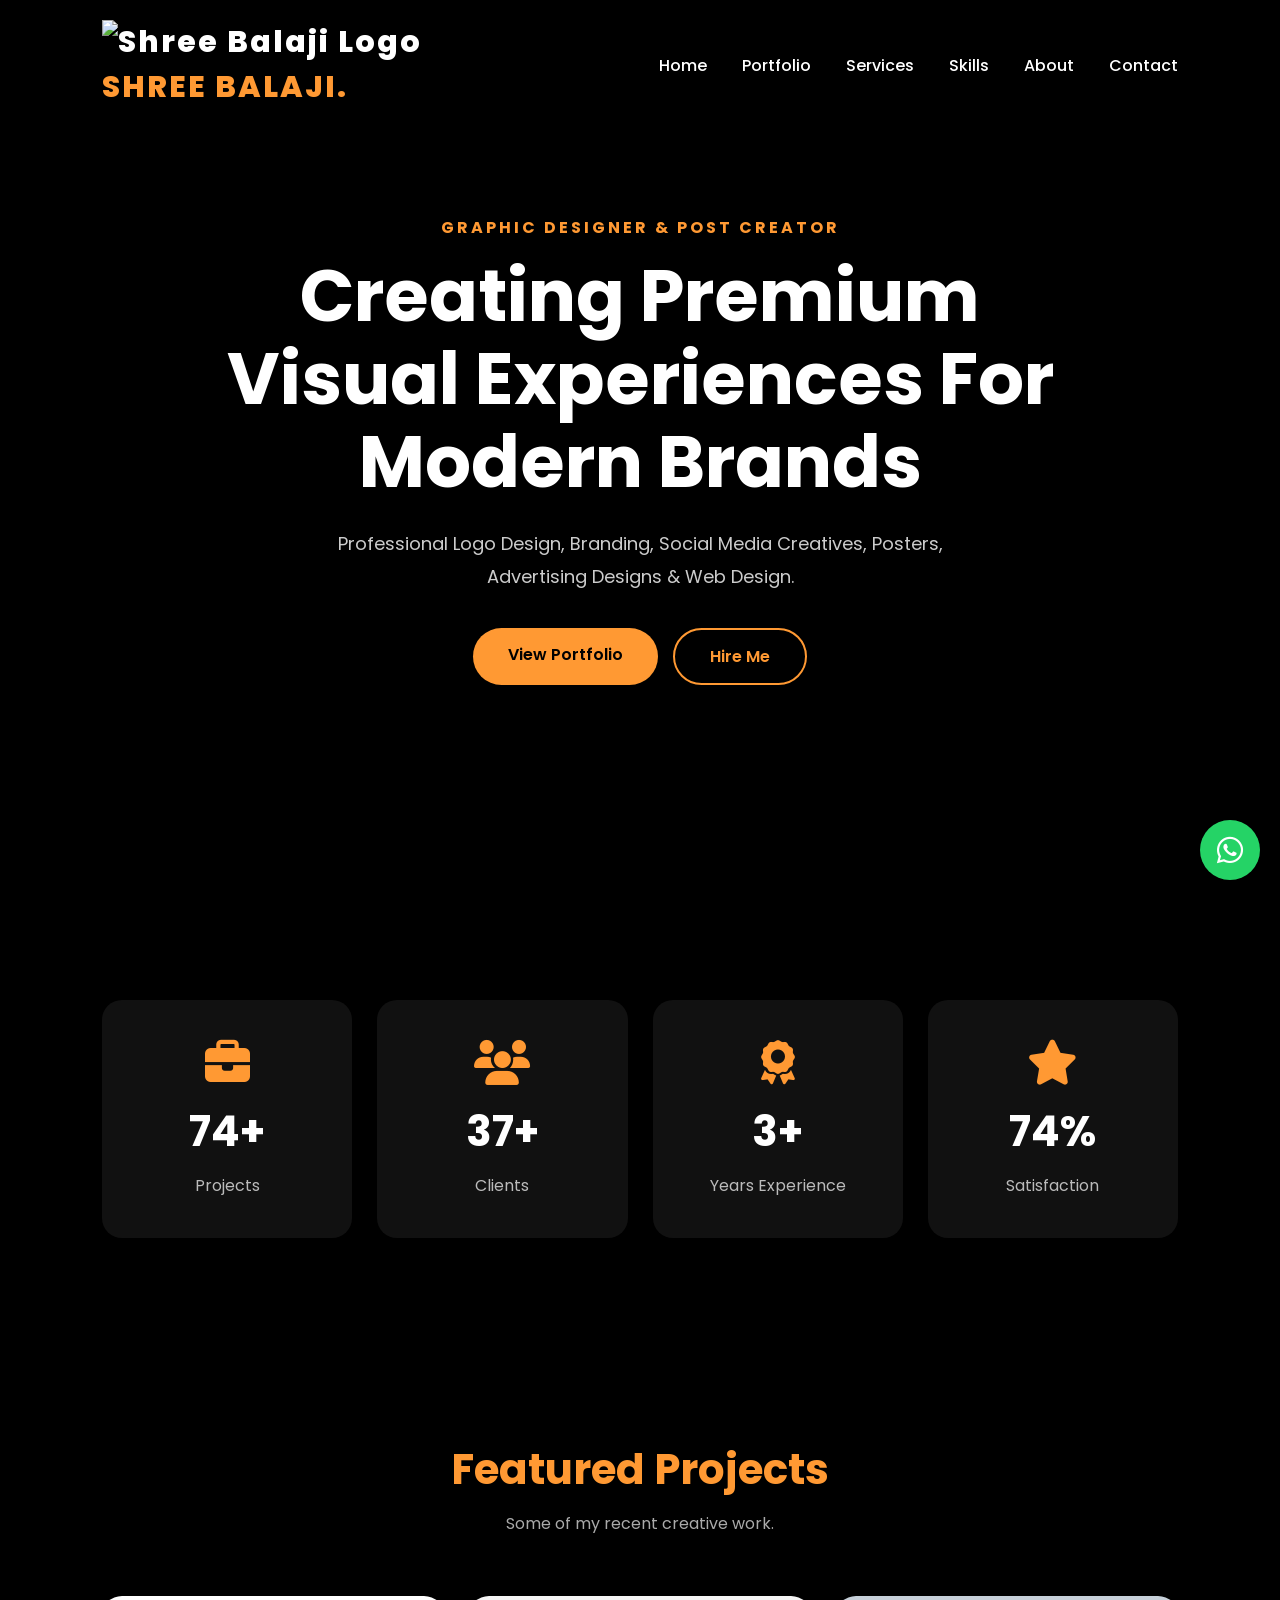
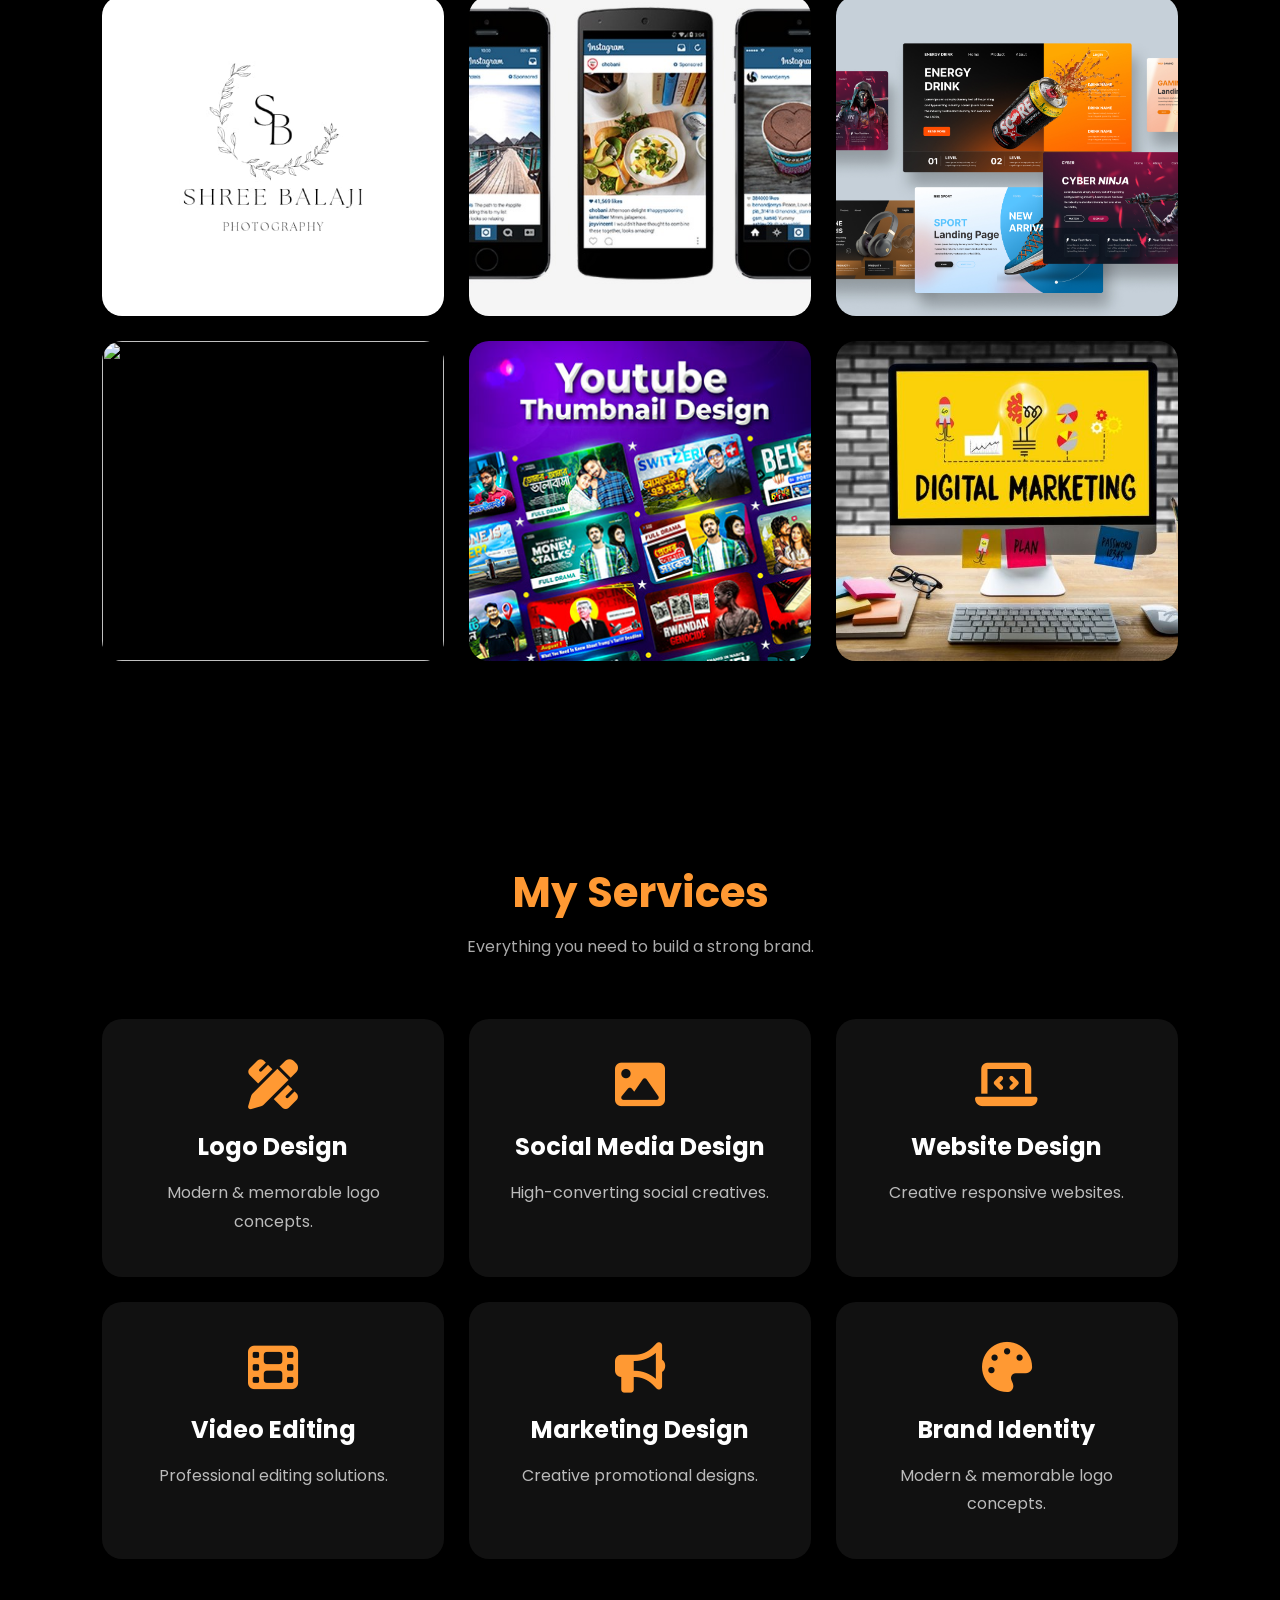
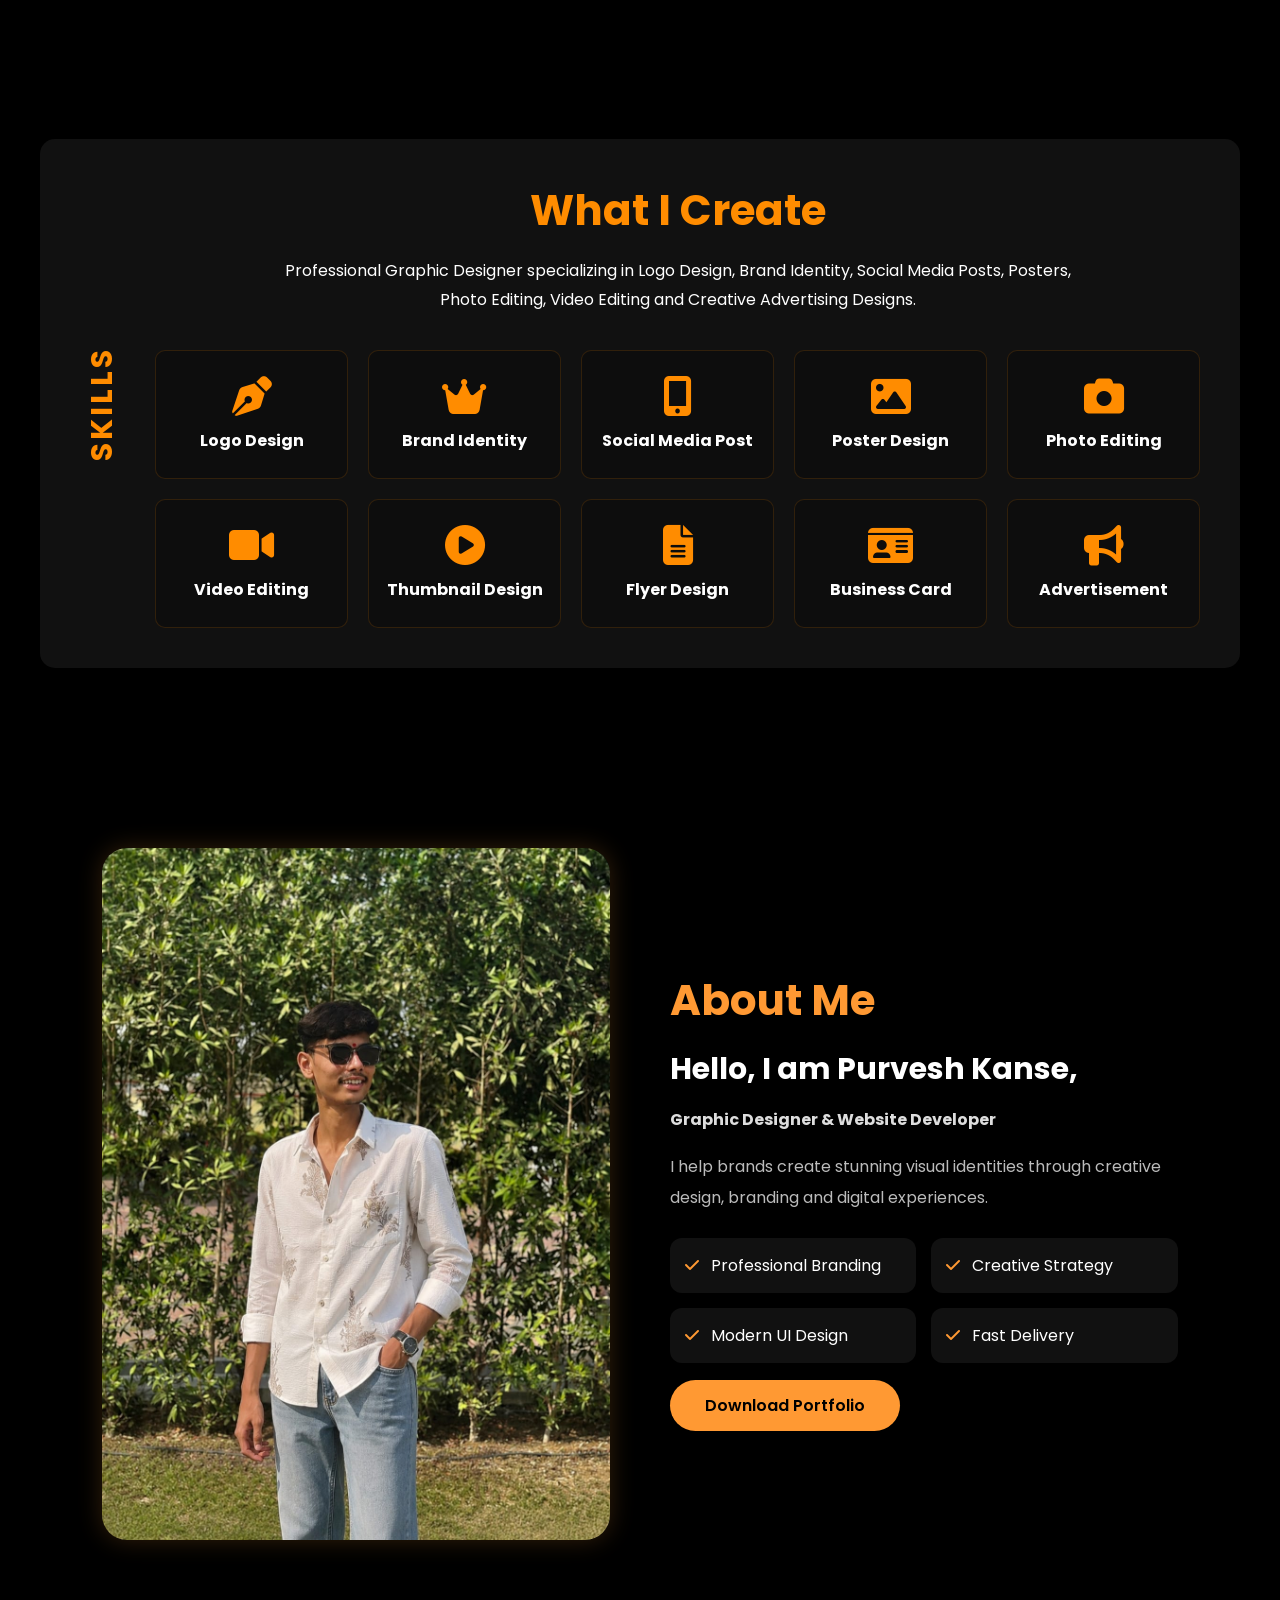
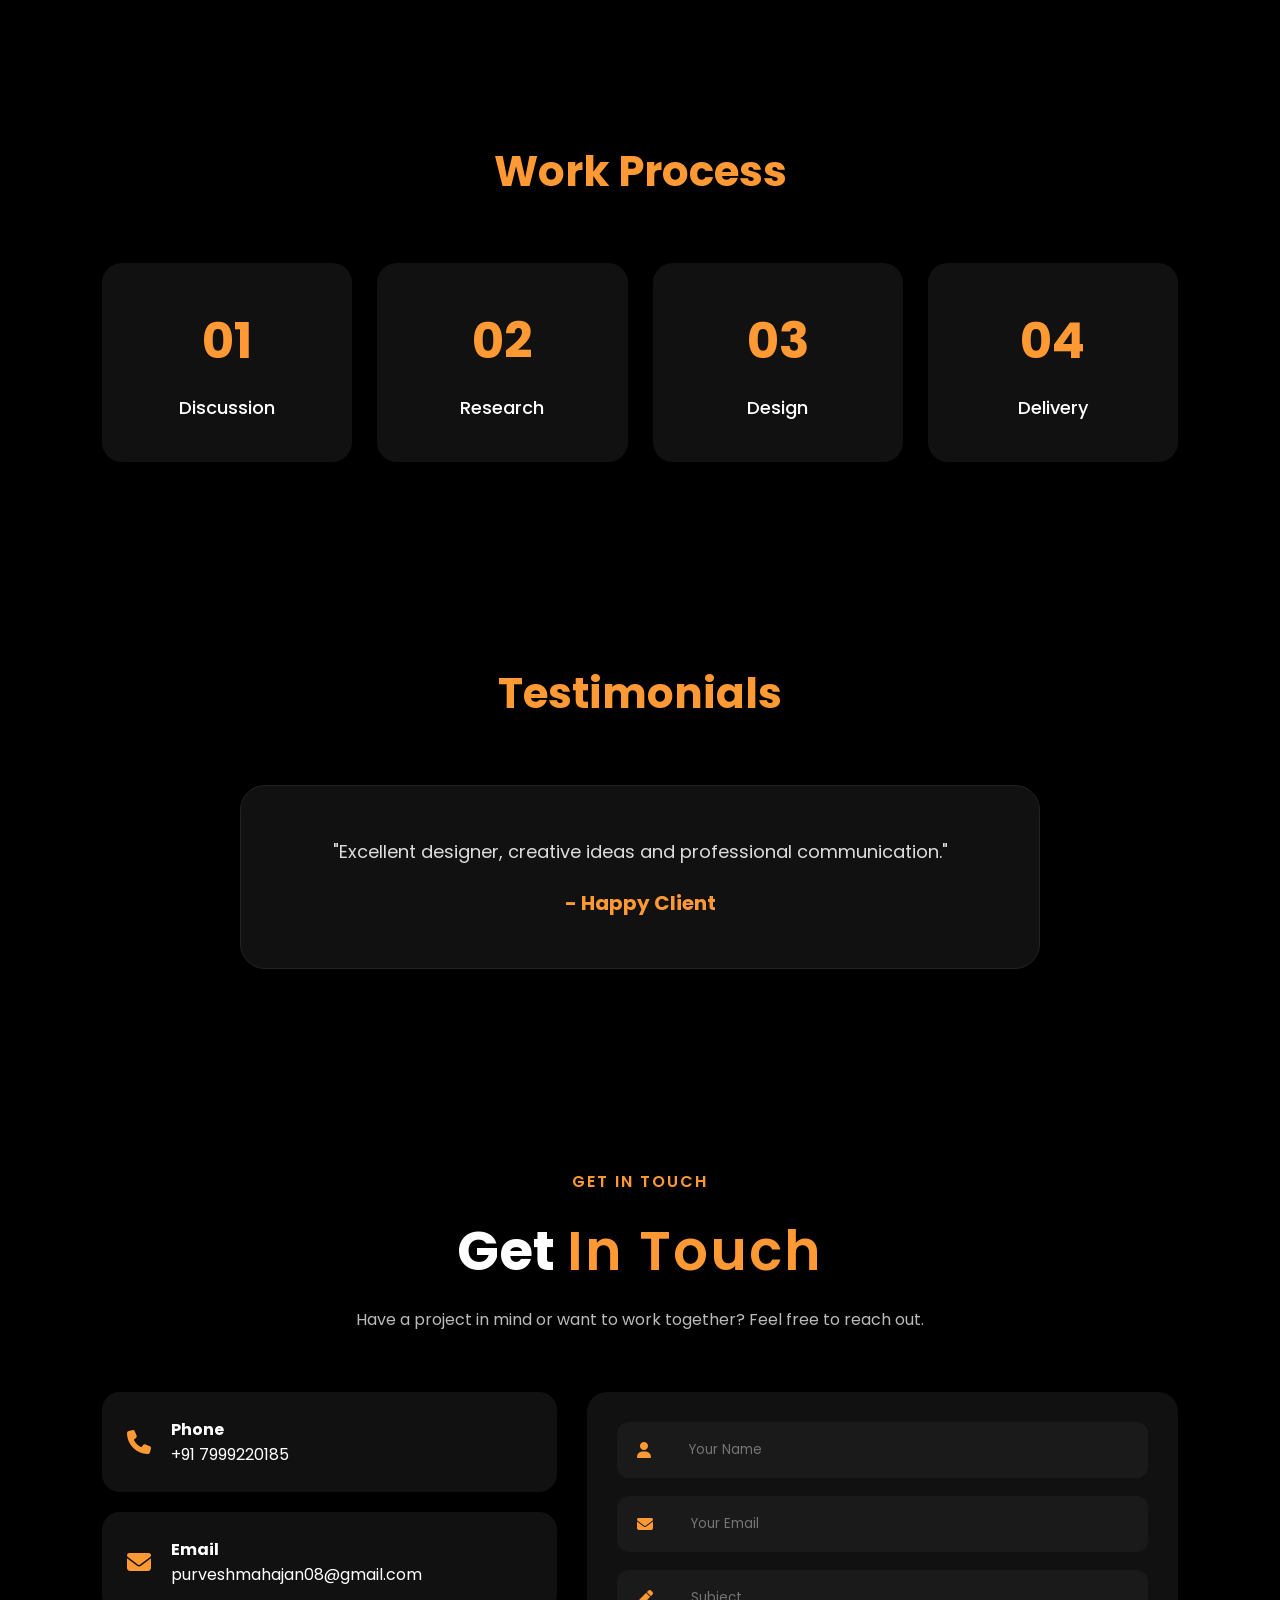
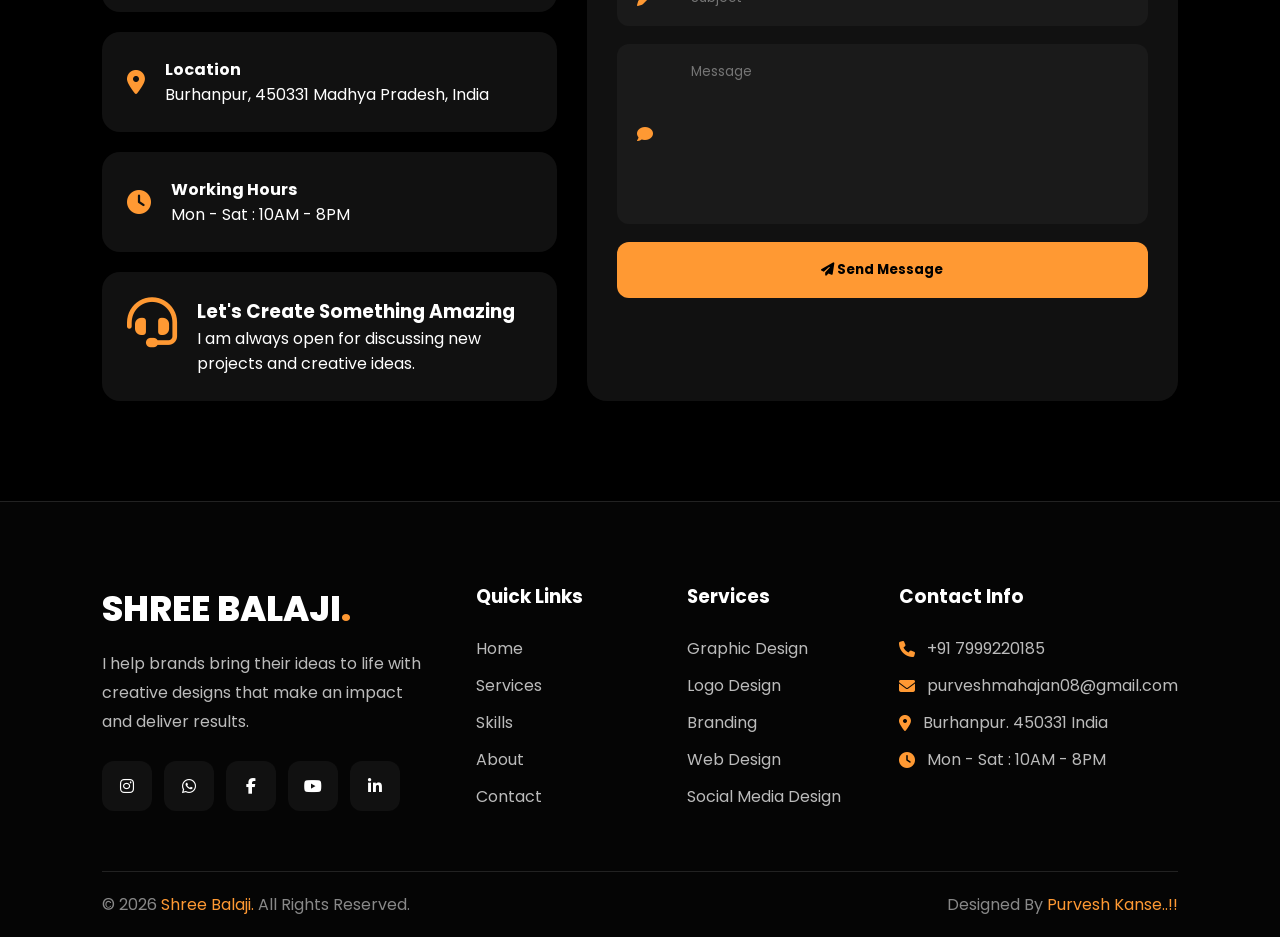
==== commit 89f2d9b9: "Update index.html" ====
--- a/index.html
+++ b/index.html
@@ -5,9 +5,17 @@
 <meta charset="UTF-8">
 <meta name="viewport" content="width=device-width, initial-scale=1.0">
 
-<title>Purvesh Kanse | Shree Balaji Design</title>
+<title>Purvesh Kanse | Shree Balaji Graphic Designer</title>
+
+<meta name="description" content="Professional Graphic Design Services by Shree Balaji Graphic Design">
+
+<meta name="keywords" content="Graphic Designer, Logo Design, Poster Design, Banner Design">
+
+<meta name="viewport" content="width=device-width, initial-scale=1.0">
 
 <link rel="stylesheet" href="style.css">
+
+<link rel="icon" type="image/png" href="logo/logo55.jpg">
 
 
 <link rel="stylesheet"
@@ -22,24 +30,20 @@
 
 <nav class="navbar">
 
-<div class="logo">
-SHREE BALAJI<span>.</span>
-</div>
-
-<ul class="nav-links">
-
-<li><a href="#home">Home</a></li>
-<li><a href="#portfolio">Portfolio</a></li>
-<li><a href="#services">Services</a></li>
-<li><a href="#skills">Skills</a></li>
-<li><a href="#about">About</a></li>
-<li><a href="#contact">Contact</a></li>
-
+    <a href="#" class="logo">
+        <img src="logo/logo55.jpg" alt="Shree Balaji Logo">
+        <span>SHREE BALAJI<span id="change">.</span></span>
+    </a>
+
+<ul class="nav-links" id="nav-links">
+    <li><a href="#home">Home</a></li>
+    <li><a href="#portfolio">Portfolio</a></li>
+    <li><a href="#services">Services</a></li>
+    <li><a href="#skills">Skills</a></li>
+    <li><a href="#about">About</a></li>
+    <li><a href="#contact">Contact</a></li>
+  </ul>
 </ul>
-
-<div class="menu-btn">
-<i class="fas fa-bars"></i>
-</div>
 
 </nav>
 
@@ -320,7 +324,7 @@
 
 <h3>Hello, I am Purvesh Kanse,</h3>
 
-<h4>Graphic Designer & Brand Creator</h4>
+<h4>Graphic Designer & Website Developer</h4>
 
 <p>
 I help brands create stunning visual
